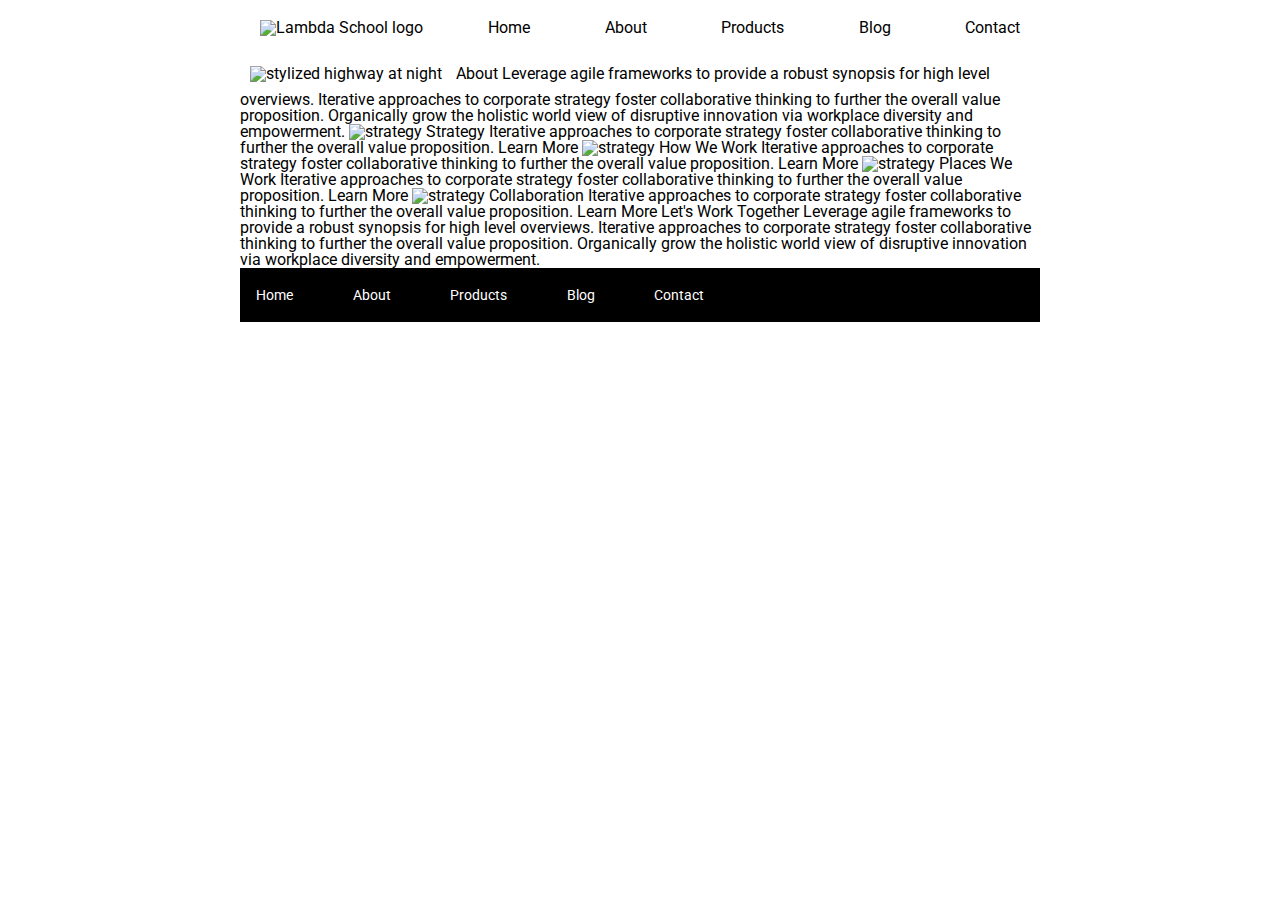
==== about.html @ b4c4638b "fixed nav bar" ====
<!doctype html>

<html lang="en">
<head>
  <meta charset="utf-8">

  <title>Sprint Challenge - About</title>

  <link href="https://fonts.googleapis.com/css?family=Roboto|Rubik" rel="stylesheet">
  <link rel="stylesheet" href="css/index.css">

</head>

<body>

    <header>
        <img class="logo" src="img/lambda-black.png" alt="Lambda School logo">
        <nav>
            <a href="index.html">Home</a>
            <a href="about.html">About</a>
            <a href="#">Products</a>
            <a href="#">Blog</a>
            <a href="#">Contact</a>
        </nav>
        
        </header>


<div class="container">
    <div class="container about-page">
        <img class="header-img" src="img/jumbo.jpg" alt="stylized highway at night">
     
    About

    Leverage agile frameworks to provide a robust synopsis for high level overviews. Iterative approaches to corporate strategy foster collaborative thinking to further the overall value proposition. Organically grow the holistic world view of disruptive innovation via workplace diversity and empowerment.


    <img src="img/about-plan.png" alt="strategy">
    
    Strategy
    
    Iterative approaches to corporate strategy foster collaborative thinking to further the overall value proposition.

    Learn More



    <img src="img/about-working.png" alt="strategy">
    
    How We Work
    
    Iterative approaches to corporate strategy foster collaborative thinking to further the overall value proposition.

    Learn More



    <img src="img/about-office.png" alt="strategy">
    
    Places We Work

    Iterative approaches to corporate strategy foster collaborative thinking to further the overall value proposition.

    Learn More

    <img src="img/about-meeting.png" alt="strategy">
    
    Collaboration
    
    Iterative approaches to corporate strategy foster collaborative thinking to further the overall value proposition.

    Learn More

    Let's Work Together

    Leverage agile frameworks to provide a robust synopsis for high level overviews. Iterative approaches to corporate strategy foster collaborative thinking to further the overall value proposition. Organically grow the holistic world view of disruptive innovation via workplace diversity and empowerment.
        
      <footer>
        <nav>
          <a href="index.html">Home</a>
          <a href="#">About</a>
          <a href="#">Products</a>
          <a href="#">Blog</a>
          <a href="#">Contact</a>
        </nav>
      </footer>
    </div><!-- container -->        
</body>
</html>
---- css/index.css ----
/* http://meyerweb.com/eric/tools/css/reset/ 
   v2.0 | 20110126
   License: none (public domain)
*/

html, body, div, span, applet, object, iframe,
h1, h2, h3, h4, h5, h6, p, blockquote, pre,
a, abbr, acronym, address, big, cite, code,
del, dfn, em, img, ins, kbd, q, s, samp,
small, strike, strong, sub, sup, tt, var,
b, u, i, center,
dl, dt, dd, ol, ul, li,
fieldset, form, label, legend,
table, caption, tbody, tfoot, thead, tr, th, td,
article, aside, canvas, details, embed, 
figure, figcaption, footer, header, hgroup, 
menu, nav, output, ruby, section, summary,
time, mark, audio, video {
	margin: 0;
	padding: 0;
	border: 0;
	font-size: 100%;
	font: inherit;
	vertical-align: baseline;
}
/* HTML5 display-role reset for older browsers */
article, aside, details, figcaption, figure, 
footer, header, hgroup, menu, nav, section {
	display: block;
}
body {
	line-height: 1;
}
ol, ul {
	list-style: none;
}
blockquote, q {
	quotes: none;
}
blockquote:before, blockquote:after,
q:before, q:after {
	content: '';
	content: none;
}
table {
	border-collapse: collapse;
	border-spacing: 0;
}

* {
    box-sizing: border-box;
}

html, body {
    height: 100%;
    font-family: 'Roboto', sans-serif;
}

h1, h2, h3, h4, h5 {
    font-size: 18px;
    margin-bottom: 15px;
    font-family: 'Rubik', sans-serif;
}

p {
    line-height: 1.4;
}

.container {
    width: 800px;
    margin: 0 auto;
}

.top-content {
    display: flex;
    flex-wrap: wrap;
    justify-content: space-evenly;
    margin-bottom: 20px;
    border-bottom: 1px dashed black;
}

.top-content .text-container {
    width: 48%;
    padding: 0 1%;
    padding-bottom: 20px;  
}

.middle-content {
    margin-bottom: 20px;
    border-bottom: 1px dashed black;
}

.middle-content h2 {
    padding: 0 2%;
    margin-bottom: 0;
}

.middle-content .boxes {
    display: flex;
    flex-wrap: wrap;
    justify-content: space-evenly;
}

.middle-content .boxes .box {
    width: 12.5%;
    height: 100px;
    background: black;
    margin: 20px 2.5%;
    color: white;
    display: flex;
    align-items: center;
    justify-content: center;
}

.bottom-content {
    display: flex;
    margin: 0 2% 20px;
    justify-content: space-around;
}

.bottom-content .text-container {
    padding-right: 4%;
}

.bottom-content .text-container:last-child {
    padding-right: 0;
}

footer {
    width: 100%;
    background: black;
}

footer nav {
    width: 60%;
    display: flex;
    justify-content: space-between;
    align-items: center;
    padding: 20px 2%;
    font-size: 14px;
}

footer nav a {
    color: white;
    text-decoration: none;
}

.middle-content .boxes .box1 {
    width: 12.5%;
    height: 100px;
    background: teal;
    margin: 20px 2.5%;
    color: white;
    display: flex;
    align-items: center;
    justify-content: center;
}

.middle-content .boxes .box2 {
    width: 12.5%;
    height: 100px;
    background: gold;
    margin: 20px 2.5%;
    color: white;
    display: flex;
    align-items: center;
    justify-content: center;
}
.middle-content .boxes .box3 {
    width: 12.5%;
    height: 100px;
    background: cadetblue;
    margin: 20px 2.5%;
    color: white;
    display: flex;
    align-items: center;
    justify-content: center;
}
.middle-content .boxes .box4 {
    width: 12.5%;
    height: 100px;
    background: coral;
    margin: 20px 2.5%;
    color: white;
    display: flex;
    align-items: center;
    justify-content: center;
}
.middle-content .boxes .box5 {
    width: 12.5%;
    height: 100px;
    background: crimson;
    margin: 20px 2.5%;
    color: white;
    display: flex;
    align-items: center;
    justify-content: center;
}
.middle-content .boxes .box6 {
    width: 12.5%;
    height: 100px;
    background: forestgreen;
    margin: 20px 2.5%;
    color: white;
    display: flex;
    align-items: center;
    justify-content: center;
}
.middle-content .boxes .box7 {
    width: 12.5%;
    height: 100px;
    background: darkorchid;
    margin: 20px 2.5%;
    color: white;
    display: flex;
    align-items: center;
    justify-content: center;
}
.middle-content .boxes .box8 {
    width: 12.5%;
    height: 100px;
    background: hotpink;
    margin: 20px 2.5%;
    color: white;
    display: flex;
    align-items: center;
    justify-content: center;
}
.middle-content .boxes .box9 {
    width: 12.5%;
    height: 100px;
    background: indigo;
    margin: 20px 2.5%;
    color: white;
    display: flex;
    align-items: center;
    justify-content: center;
}
.middle-content .boxes .box10 {
    width: 12.5%;
    height: 100px;
    background: dodgerblue;
    margin: 20px 2.5%;
    color: white;
    display: flex;
    align-items: center;
    justify-content: center;
}

header {
	display: flex;
	justify-content: space-between;
    align-items: center;
    width: 800px;
    margin: 0 auto;
    padding: 20px;
    
}

header nav {
	display: flex;
	justify-content: space-between;
	width: 70%;
}

header nav a {
	color: black;
	text-decoration: none;
}

header nav a:hover {
	color: gray;
    text-decoration: none;
}

.header-img {
    padding: 10px;
}
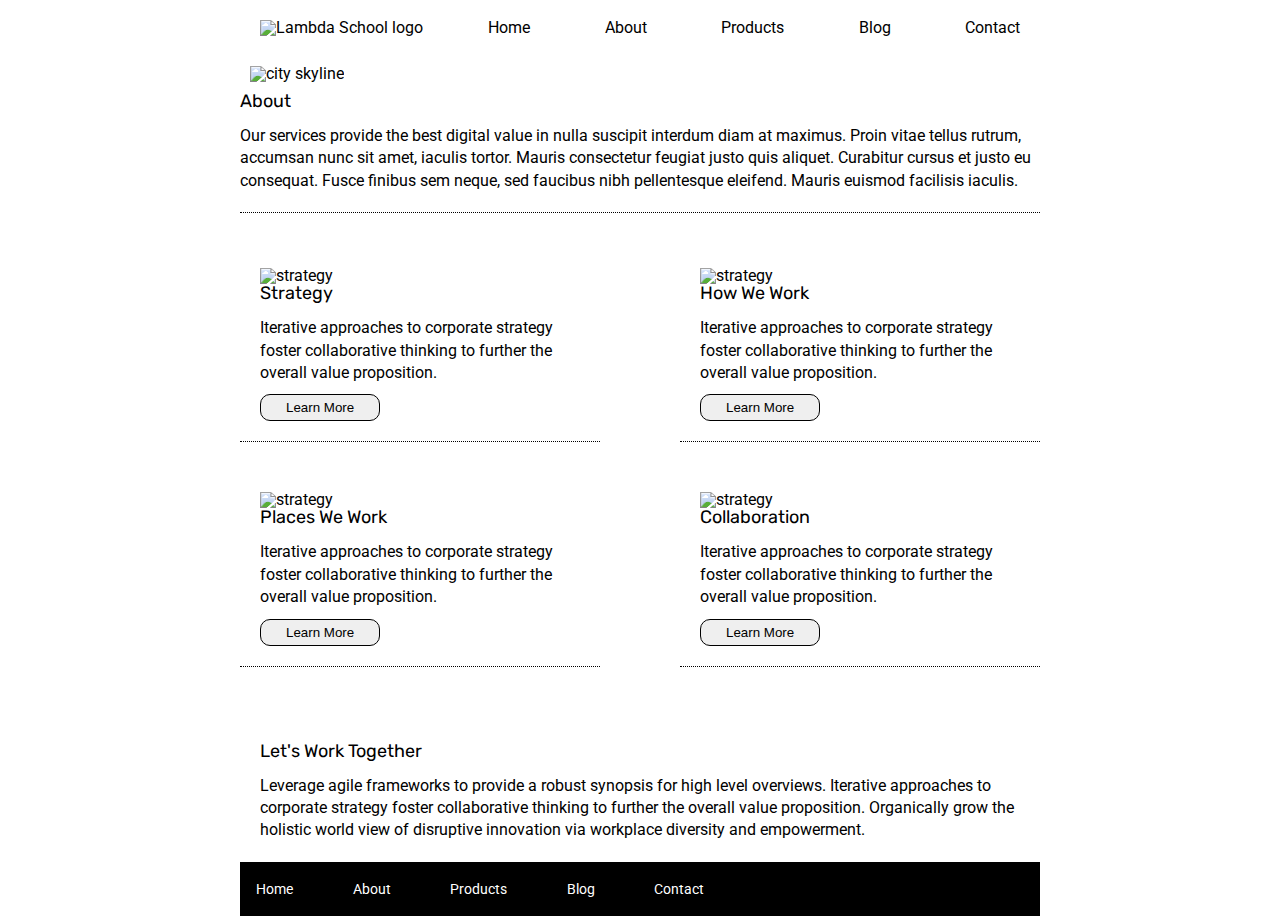
==== commit 34dd8f71: "Merge 3d589d327f87c10d3ab72defc96da6d51892d654 into 2de1dc954cd0cf089e0b86dd96b77dd96d3aa0a0" ====
--- a/about.html
+++ b/about.html
@@ -27,55 +27,69 @@
 
 
 <div class="container">
-    <div class="container about-page">
-        <img class="header-img" src="img/jumbo.jpg" alt="stylized highway at night">
-     
-    About
+    <div class="container about-page">   
+        <section class=“about”>
+            <img class="header-img" src="img/jumbo-about.png" alt="city skyline">
+    
+    
+            <section class="services">
+              
+                <h1>About</h1>
+                
+                <p>Our services provide the best digital value in nulla suscipit interdum diam at maximus. Proin vitae tellus rutrum, accumsan nunc sit amet, iaculis tortor. Mauris consectetur feugiat justo quis aliquet. Curabitur cursus et justo eu consequat. Fusce finibus sem neque, sed faucibus nibh pellentesque eleifend. Mauris euismod facilisis iaculis.</p>
+              </section>
+              
+              <section class="content">
+                <div class="service">
+                        <img src="img/about-plan.png" alt="strategy">
+        
+                        <h2>Strategy</h2>
+                        
+                        <p>Iterative approaches to corporate strategy foster collaborative thinking to further the overall value proposition.</p>
+                    
+                        <button>Learn More</button>
+                </div>
+              
+                <div class="service">
+                        <img src="img/about-working.png" alt="strategy">
+        
+                        <h2>How We Work</h2>
+                        
+                        <p>Iterative approaches to corporate strategy foster collaborative thinking to further the overall value proposition.</p>
+                    
+                        <button>Learn More</button>
+                </div>
+              
+                <div class="service">
+                        <img src="img/about-office.png" alt="strategy">
+        
+                        <h2>Places We Work</h2>
+                    
+                        <p>Iterative approaches to corporate strategy foster collaborative thinking to further the overall value proposition.</p>
+                    
+                        <button>Learn More</button>
+                </div>
+              
+                <div class="service">
+                        <img src="img/about-meeting.png" alt="strategy">
+        
+                        <h2>Collaboration</h2>
+                        
+                        <p>Iterative approaches to corporate strategy foster collaborative thinking to further the overall value proposition.</p>
+                    
+                        <button>Learn More</button>
+                </div>
+              </section>
+              
+              <section class="bottom">
+                  <div class="facts">
+                        <h2>Let's Work Together</h2>
+    
+                        <p>Leverage agile frameworks to provide a robust synopsis for high level overviews. Iterative approaches to corporate strategy foster collaborative thinking to further the overall value proposition. Organically grow the holistic world view of disruptive innovation via workplace diversity and empowerment.</p>
+              </section>
 
-    Leverage agile frameworks to provide a robust synopsis for high level overviews. Iterative approaches to corporate strategy foster collaborative thinking to further the overall value proposition. Organically grow the holistic world view of disruptive innovation via workplace diversity and empowerment.
-
-
-    <img src="img/about-plan.png" alt="strategy">
     
-    Strategy
-    
-    Iterative approaches to corporate strategy foster collaborative thinking to further the overall value proposition.
-
-    Learn More
-
-
-
-    <img src="img/about-working.png" alt="strategy">
-    
-    How We Work
-    
-    Iterative approaches to corporate strategy foster collaborative thinking to further the overall value proposition.
-
-    Learn More
-
-
-
-    <img src="img/about-office.png" alt="strategy">
-    
-    Places We Work
-
-    Iterative approaches to corporate strategy foster collaborative thinking to further the overall value proposition.
-
-    Learn More
-
-    <img src="img/about-meeting.png" alt="strategy">
-    
-    Collaboration
-    
-    Iterative approaches to corporate strategy foster collaborative thinking to further the overall value proposition.
-
-    Learn More
-
-    Let's Work Together
-
-    Leverage agile frameworks to provide a robust synopsis for high level overviews. Iterative approaches to corporate strategy foster collaborative thinking to further the overall value proposition. Organically grow the holistic world view of disruptive innovation via workplace diversity and empowerment.
-        
-      <footer>
+          <footer>
         <nav>
           <a href="index.html">Home</a>
           <a href="#">About</a>
@@ -84,6 +98,7 @@
           <a href="#">Contact</a>
         </nav>
       </footer>
-    </div><!-- container -->        
+    </div><!-- container -->     
+    </div>   
 </body>
 </html>--- a/css/index.css
+++ b/css/index.css
@@ -88,6 +88,7 @@
 .middle-content {
     margin-bottom: 20px;
     border-bottom: 1px dashed black;
+    width: 800px;
 }
 
 .middle-content h2 {
@@ -275,4 +276,42 @@
 
 .header-img {
     padding: 10px;
+}
+
+.container {
+    display: flex;
+    flex-wrap: wrap;
+    justify-content: space-between;
+}
+
+.content {
+	display: flex;
+	flex-wrap: wrap;
+	justify-content: space-between;
+	border-top: 1px dotted black;
+	margin: 20px 0;
+    padding: 20px 0;
+    width: 800px;
+}
+
+.service {
+	width: 45%;
+	padding: 20px;
+	margin: 15px 0;
+    border-bottom: 1px dotted black;
+}
+
+.middle-content .boxes {
+    margin: 0 auto;
+}
+
+.facts {
+    padding: 20px;
+}
+
+.content .service button {
+	border: 1px solid black;
+	border-radius: 10px;
+	padding: 5px 25px;
+	margin-top: 10px;
 }